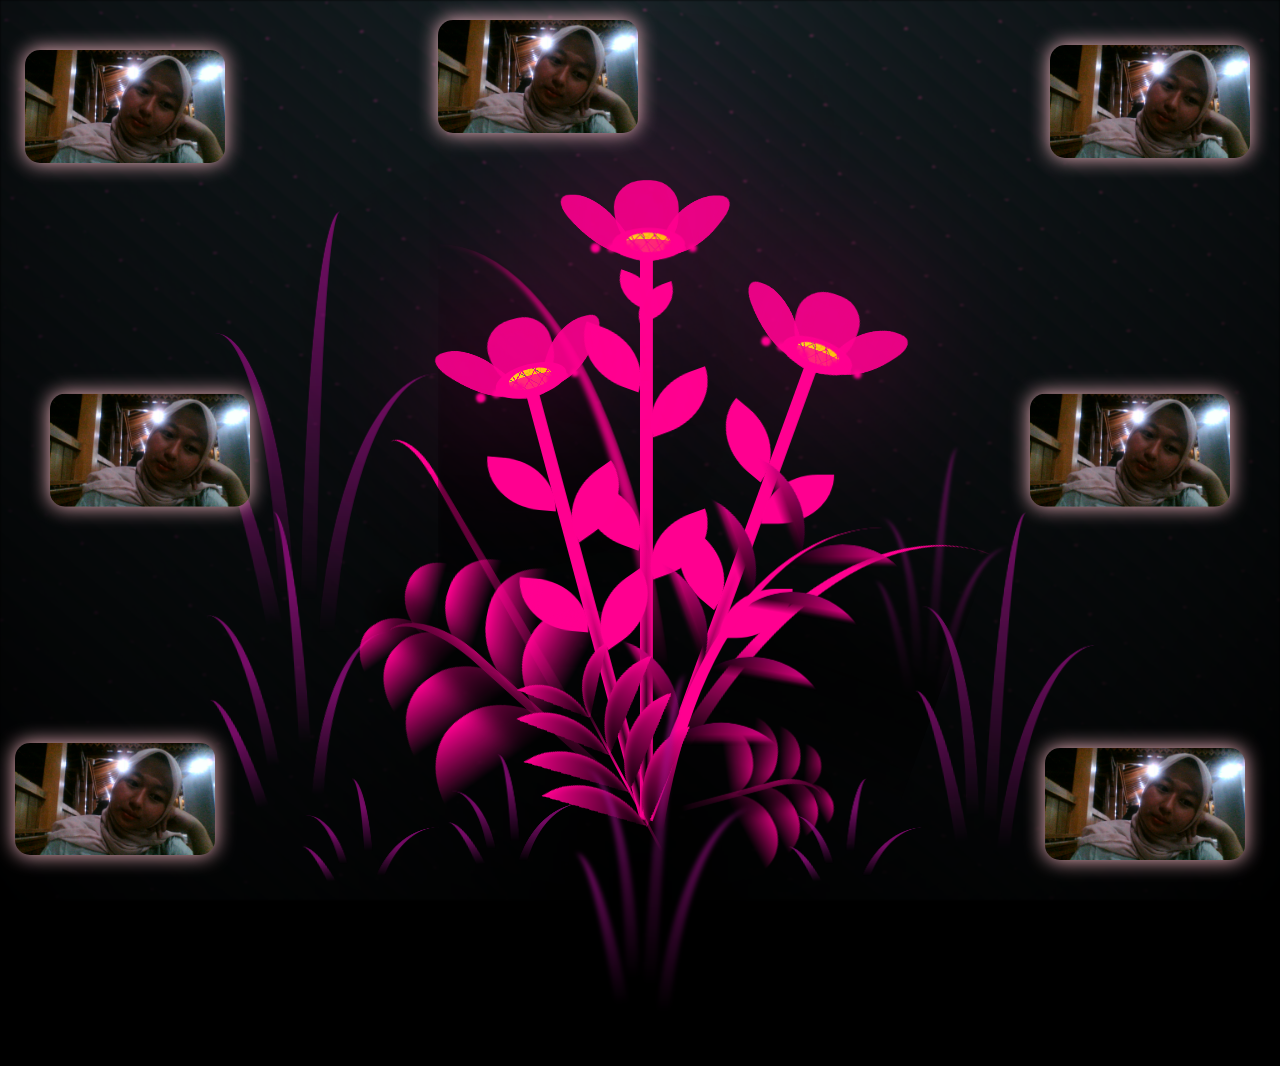
==== kado-main/flower.html @ bf852181 "habede" ====
<!DOCTYPE html>
<html lang="en">
<head>
    <meta charset="UTF-8">
    <meta http-equiv="X-UA-Compatible" content="IE=edge">
    <meta name="viewport" content="width=device-width, initial-scale=1.0">
    <link rel="stylesheet" href="css/main.css">
    <link rel="icon" href="img/flowers.png" type="image/x-icon">
    <title>flowers</title>
</head>
<body class="container">

<img src="hbdd.jpg" class="img kiri-atas">
<img src="hbdd.jpg" class="img kiri-bawah">
<img src="hbdd.jpg" class="img kanan-atas">
<img src="hbdd.jpg" class="img kanan-bawah">
<img src="hbdd.jpg" class="img kiri-tengah">
<img src="hbdd.jpg" class="img kanan-tengah">
<img src="hbdd.jpg" class="img atas-tengah">


  <!-- Pembuat code: https://codepen.io/mdusmanansari/pen/BamepLe -->
    <div class="night"></div>
    <div class="flowers">
      <div class="flower flower--1">
        <div class="flower__leafs flower__leafs--1">
          <div class="flower__leaf flower__leaf--1"></div>
          <div class="flower__leaf flower__leaf--2"></div>
          <div class="flower__leaf flower__leaf--3"></div>
          <div class="flower__leaf flower__leaf--4"></div>
          <div class="flower__white-circle"></div>
  
          <div class="flower__light flower__light--1"></div>
          <div class="flower__light flower__light--2"></div>
          <div class="flower__light flower__light--3"></div>
          <div class="flower__light flower__light--4"></div>
          <div class="flower__light flower__light--5"></div>
          <div class="flower__light flower__light--6"></div>
          <div class="flower__light flower__light--7"></div>
          <div class="flower__light flower__light--8"></div>
  
        </div>
        <div class="flower__line">
          <div class="flower__line__leaf flower__line__leaf--1"></div>
          <div class="flower__line__leaf flower__line__leaf--2"></div>
          <div class="flower__line__leaf flower__line__leaf--3"></div>
          <div class="flower__line__leaf flower__line__leaf--4"></div>
          <div class="flower__line__leaf flower__line__leaf--5"></div>
          <div class="flower__line__leaf flower__line__leaf--6"></div>
        </div>
      </div>
  
      <div class="flower flower--2">
        <div class="flower__leafs flower__leafs--2">
          <div class="flower__leaf flower__leaf--1"></div>
          <div class="flower__leaf flower__leaf--2"></div>
          <div class="flower__leaf flower__leaf--3"></div>
          <div class="flower__leaf flower__leaf--4"></div>
          <div class="flower__white-circle"></div>
  
          <div class="flower__light flower__light--1"></div>
          <div class="flower__light flower__light--2"></div>
          <div class="flower__light flower__light--3"></div>
          <div class="flower__light flower__light--4"></div>
          <div class="flower__light flower__light--5"></div>
          <div class="flower__light flower__light--6"></div>
          <div class="flower__light flower__light--7"></div>
          <div class="flower__light flower__light--8"></div>
  
        </div>
        <div class="flower__line">
          <div class="flower__line__leaf flower__line__leaf--1"></div>
          <div class="flower__line__leaf flower__line__leaf--2"></div>
          <div class="flower__line__leaf flower__line__leaf--3"></div>
          <div class="flower__line__leaf flower__line__leaf--4"></div>
        </div>
      </div>
  
      <div class="flower flower--3">
        <div class="flower__leafs flower__leafs--3">
          <div class="flower__leaf flower__leaf--1"></div>
          <div class="flower__leaf flower__leaf--2"></div>
          <div class="flower__leaf flower__leaf--3"></div>
          <div class="flower__leaf flower__leaf--4"></div>
          <div class="flower__white-circle"></div>
  
          <div class="flower__light flower__light--1"></div>
          <div class="flower__light flower__light--2"></div>
          <div class="flower__light flower__light--3"></div>
          <div class="flower__light flower__light--4"></div>
          <div class="flower__light flower__light--5"></div>
          <div class="flower__light flower__light--6"></div>
          <div class="flower__light flower__light--7"></div>
          <div class="flower__light flower__light--8"></div>
  
        </div>
        <div class="flower__line">
          <div class="flower__line__leaf flower__line__leaf--1"></div>
          <div class="flower__line__leaf flower__line__leaf--2"></div>
          <div class="flower__line__leaf flower__line__leaf--3"></div>
          <div class="flower__line__leaf flower__line__leaf--4"></div>
        </div>
      </div>
  
      <div class="grow-ans" style="--d:1.2s">
        <div class="flower__g-long">
          <div class="flower__g-long__top"></div>
          <div class="flower__g-long__bottom"></div>
        </div>
      </div>
  
      <div class="growing-grass">
        <div class="flower__grass flower__grass--1">
          <div class="flower__grass--top"></div>
          <div class="flower__grass--bottom"></div>
          <div class="flower__grass__leaf flower__grass__leaf--1"></div>
          <div class="flower__grass__leaf flower__grass__leaf--2"></div>
          <div class="flower__grass__leaf flower__grass__leaf--3"></div>
          <div class="flower__grass__leaf flower__grass__leaf--4"></div>
          <div class="flower__grass__leaf flower__grass__leaf--5"></div>
          <div class="flower__grass__leaf flower__grass__leaf--6"></div>
          <div class="flower__grass__leaf flower__grass__leaf--7"></div>
          <div class="flower__grass__leaf flower__grass__leaf--8"></div>
          <div class="flower__grass__overlay"></div>
        </div>
      </div>
  
      <div class="growing-grass">
        <div class="flower__grass flower__grass--2">
          <div class="flower__grass--top"></div>
          <div class="flower__grass--bottom"></div>
          <div class="flower__grass__leaf flower__grass__leaf--1"></div>
          <div class="flower__grass__leaf flower__grass__leaf--2"></div>
          <div class="flower__grass__leaf flower__grass__leaf--3"></div>
          <div class="flower__grass__leaf flower__grass__leaf--4"></div>
          <div class="flower__grass__leaf flower__grass__leaf--5"></div>
          <div class="flower__grass__leaf flower__grass__leaf--6"></div>
          <div class="flower__grass__leaf flower__grass__leaf--7"></div>
          <div class="flower__grass__leaf flower__grass__leaf--8"></div>
          <div class="flower__grass__overlay"></div>
        </div>
      </div>
  
      <div class="grow-ans" style="--d:2.4s">
        <div class="flower__g-right flower__g-right--1">
          <div class="leaf"></div>
        </div>
      </div>
  
      <div class="grow-ans" style="--d:2.8s">
        <div class="flower__g-right flower__g-right--2">
          <div class="leaf"></div>
        </div>
      </div>
  
      <div class="grow-ans" style="--d:2.8s">
        <div class="flower__g-front">
          <div class="flower__g-front__leaf-wrapper flower__g-front__leaf-wrapper--1">
            <div class="flower__g-front__leaf"></div>
          </div>
          <div class="flower__g-front__leaf-wrapper flower__g-front__leaf-wrapper--2">
            <div class="flower__g-front__leaf"></div>
          </div>
          <div class="flower__g-front__leaf-wrapper flower__g-front__leaf-wrapper--3">
            <div class="flower__g-front__leaf"></div>
          </div>
          <div class="flower__g-front__leaf-wrapper flower__g-front__leaf-wrapper--4">
            <div class="flower__g-front__leaf"></div>
          </div>
          <div class="flower__g-front__leaf-wrapper flower__g-front__leaf-wrapper--5">
            <div class="flower__g-front__leaf"></div>
          </div>
          <div class="flower__g-front__leaf-wrapper flower__g-front__leaf-wrapper--6">
            <div class="flower__g-front__leaf"></div>
          </div>
          <div class="flower__g-front__leaf-wrapper flower__g-front__leaf-wrapper--7">
            <div class="flower__g-front__leaf"></div>
          </div>
          <div class="flower__g-front__leaf-wrapper flower__g-front__leaf-wrapper--8">
            <div class="flower__g-front__leaf"></div>
          </div>
          <div class="flower__g-front__line"></div>
        </div>
      </div>
  
      <div class="grow-ans" style="--d:3.2s">
        <div class="flower__g-fr">
          <div class="leaf"></div>
          <div class="flower__g-fr__leaf flower__g-fr__leaf--1"></div>
          <div class="flower__g-fr__leaf flower__g-fr__leaf--2"></div>
          <div class="flower__g-fr__leaf flower__g-fr__leaf--3"></div>
          <div class="flower__g-fr__leaf flower__g-fr__leaf--4"></div>
          <div class="flower__g-fr__leaf flower__g-fr__leaf--5"></div>
          <div class="flower__g-fr__leaf flower__g-fr__leaf--6"></div>
          <div class="flower__g-fr__leaf flower__g-fr__leaf--7"></div>
          <div class="flower__g-fr__leaf flower__g-fr__leaf--8"></div>
        </div>
      </div>
  
      <div class="long-g long-g--0">
        <div class="grow-ans" style="--d:3s">
          <div class="leaf leaf--0"></div>
        </div>
        <div class="grow-ans" style="--d:2.2s">
          <div class="leaf leaf--1"></div>
        </div>
        <div class="grow-ans" style="--d:3.4s">
          <div class="leaf leaf--2"></div>
        </div>
        <div class="grow-ans" style="--d:3.6s">
          <div class="leaf leaf--3"></div>
        </div>
      </div>
  
      <div class="long-g long-g--1">
        <div class="grow-ans" style="--d:3.6s">
          <div class="leaf leaf--0"></div>
        </div>
        <div class="grow-ans" style="--d:3.8s">
          <div class="leaf leaf--1"></div>
        </div>
        <div class="grow-ans" style="--d:4s">
          <div class="leaf leaf--2"></div>
        </div>
        <div class="grow-ans" style="--d:4.2s">
          <div class="leaf leaf--3"></div>
        </div>
      </div>
  
      <div class="long-g long-g--2">
        <div class="grow-ans" style="--d:4s">
          <div class="leaf leaf--0"></div>
        </div>
        <div class="grow-ans" style="--d:4.2s">
          <div class="leaf leaf--1"></div>
        </div>
        <div class="grow-ans" style="--d:4.4s">
          <div class="leaf leaf--2"></div>
        </div>
        <div class="grow-ans" style="--d:4.6s">
          <div class="leaf leaf--3"></div>
        </div>
      </div>
  
      <div class="long-g long-g--3">
        <div class="grow-ans" style="--d:4s">
          <div class="leaf leaf--0"></div>
        </div>
        <div class="grow-ans" style="--d:4.2s">
          <div class="leaf leaf--1"></div>
        </div>
        <div class="grow-ans" style="--d:3s">
          <div class="leaf leaf--2"></div>
        </div>
        <div class="grow-ans" style="--d:3.6s">
          <div class="leaf leaf--3"></div>
        </div>
      </div>
  
      <div class="long-g long-g--4">
        <div class="grow-ans" style="--d:4s">
          <div class="leaf leaf--0"></div>
        </div>
        <div class="grow-ans" style="--d:4.2s">
          <div class="leaf leaf--1"></div>
        </div>
        <div class="grow-ans" style="--d:3s">
          <div class="leaf leaf--2"></div>
        </div>
        <div class="grow-ans" style="--d:3.6s">
          <div class="leaf leaf--3"></div>
        </div>
      </div>
  
      <div class="long-g long-g--5">
        <div class="grow-ans" style="--d:4s">
          <div class="leaf leaf--0"></div>
        </div>
        <div class="grow-ans" style="--d:4.2s">
          <div class="leaf leaf--1"></div>
        </div>
        <div class="grow-ans" style="--d:3s">
          <div class="leaf leaf--2"></div>
        </div>
        <div class="grow-ans" style="--d:3.6s">
          <div class="leaf leaf--3"></div>
        </div>
      </div>
  
      <div class="long-g long-g--6">
        <div class="grow-ans" style="--d:4.2s">
          <div class="leaf leaf--0"></div>
        </div>
        <div class="grow-ans" style="--d:4.4s">
          <div class="leaf leaf--1"></div>
        </div>
        <div class="grow-ans" style="--d:4.6s">
          <div class="leaf leaf--2"></div>
        </div>
        <div class="grow-ans" style="--d:4.8s">
          <div class="leaf leaf--3"></div>
        </div>
      </div>
  
      <div class="long-g long-g--7">
        <div class="grow-ans" style="--d:3s">
          <div class="leaf leaf--0"></div>
        </div>
        <div class="grow-ans" style="--d:3.2s">
          <div class="leaf leaf--1"></div>
        </div>
        <div class="grow-ans" style="--d:3.5s">
          <div class="leaf leaf--2"></div>
        </div>
        <div class="grow-ans" style="--d:3.6s">
          <div class="leaf leaf--3"></div>
        </div>
      </div>
    </div>
    <script src="main.js"></script>
  </body>
</html>
---- kado-main/css/main.css ----
*,
*::after,
*::before {
  padding: 0;
  margin: 0;
  box-sizing: border-box;
}

:root {
  --dark-color: #000;
}

body {
  display: flex;
  align-items: flex-end;
  justify-content: center;
  min-height: 100vh;
  background-color: var(--dark-color);
  overflow: hidden;
  perspective: 1000px;
}

.img {
    position: absolute;
    width: 200px;
    z-index: 10;
    border-radius: 15px;
    filter: drop-shadow(0 0 10px pink);
    animation: gerak 4s ease-in-out infinite;
}

/* animasi gabungan: naik turun + goyang */
@keyframes gerak {
    0%,100% {
        transform: translateY(0) rotate(var(--rot));
    }
    50% {
        transform: translateY(-15px) rotate(calc(var(--rot) + 5deg));
    }
}

.kiri-atas {
    top: 50px;
    left: 25px;
    --rot: -12deg;
}

.kanan-atas {
    top: 45px;
    right: 30px;
    --rot: 9deg;
}

.kiri-bawah {
    bottom: 45px;
    left: 15px;
    --rot: 14deg;
}

.kanan-bawah {
    bottom: 40px;
    right: 35px;
    --rot: -8deg;
}

/* kiri tengah */
.kiri-tengah {
    left: 10px;
    margin-left: 40px; 
    top: 50%;
    transform: translateY(-50%);
    --rot: -6deg;
}

/* kanan tengah */
.kanan-tengah {
    margin-right: 40px; 
    right: 10px;
    top: 50%;
    transform: translateY(-50%);
    --rot: 6deg;
}

/* atas tengah */
.atas-tengah {
    top: 20px;
    left: 42%;
    transform: translateX(-50%);
    --rot: 0deg;
}


.night {
  position: fixed;
  left: 50%;
  top: 0;
  transform: translateX(-50%);
  width: 100%;
  height: 100%;
  filter: blur(0.1vmin);
  background-image: radial-gradient(ellipse at top, transparent 0%, var(--dark-color)), radial-gradient(ellipse at bottom, var(--dark-color), rgba(145, 233, 255, 0.2)), repeating-linear-gradient(220deg, rgb(0, 0, 0) 0px, rgb(14, 2, 8) 19px, transparent 19px, transparent 22px), repeating-linear-gradient(189deg, rgb(0, 0, 0) 0px, rgb(0, 0, 0) 19px, transparent 19px, transparent 22px), repeating-linear-gradient(148deg, rgb(0, 0, 0) 0px, rgb(0, 0, 0) 19px, transparent 19px, transparent 22px), linear-gradient(90deg, rgb(150, 19, 102), rgb(167, 35, 79));
}

.flowers {
  position: relative;
  transform: scale(0.9);
}

.flower {
  position: absolute;
  bottom: 10vmin;
  transform-origin: bottom center;
  z-index: 10;
  --fl-speed: 0.8s;
}
.flower--1 {
  -webkit-animation: moving-flower-1 4s linear infinite;
          animation: moving-flower-1 4s linear infinite;
}
.flower--1 .flower__line {
  height: 70vmin;
  -webkit-animation-delay: 0.3s;
          animation-delay: 0.3s;
}
.flower--1 .flower__line__leaf--1 {
  -webkit-animation: blooming-leaf-right var(--fl-speed) 1.6s backwards;
          animation: blooming-leaf-right var(--fl-speed) 1.6s backwards;
}
.flower--1 .flower__line__leaf--2 {
  -webkit-animation: blooming-leaf-right var(--fl-speed) 1.4s backwards;
          animation: blooming-leaf-right var(--fl-speed) 1.4s backwards;
}
.flower--1 .flower__line__leaf--3 {
  -webkit-animation: blooming-leaf-left var(--fl-speed) 1.2s backwards;
          animation: blooming-leaf-left var(--fl-speed) 1.2s backwards;
}
.flower--1 .flower__line__leaf--4 {
  -webkit-animation: blooming-leaf-left var(--fl-speed) 1s backwards;
          animation: blooming-leaf-left var(--fl-speed) 1s backwards;
}
.flower--1 .flower__line__leaf--5 {
  -webkit-animation: blooming-leaf-right var(--fl-speed) 1.8s backwards;
          animation: blooming-leaf-right var(--fl-speed) 1.8s backwards;
}
.flower--1 .flower__line__leaf--6 {
  -webkit-animation: blooming-leaf-left var(--fl-speed) 2s backwards;
          animation: blooming-leaf-left var(--fl-speed) 2s backwards;
}
.flower--2 {
  left: 50%;
  transform: rotate(20deg);
  -webkit-animation: moving-flower-2 4s linear infinite;
          animation: moving-flower-2 4s linear infinite;
}
.flower--2 .flower__line {
  height: 60vmin;
  -webkit-animation-delay: 0.6s;
          animation-delay: 0.6s;
}
.flower--2 .flower__line__leaf--1 {
  -webkit-animation: blooming-leaf-right var(--fl-speed) 1.9s backwards;
          animation: blooming-leaf-right var(--fl-speed) 1.9s backwards;
}
.flower--2 .flower__line__leaf--2 {
  -webkit-animation: blooming-leaf-right var(--fl-speed) 1.7s backwards;
          animation: blooming-leaf-right var(--fl-speed) 1.7s backwards;
}
.flower--2 .flower__line__leaf--3 {
  -webkit-animation: blooming-leaf-left var(--fl-speed) 1.5s backwards;
          animation: blooming-leaf-left var(--fl-speed) 1.5s backwards;
}
.flower--2 .flower__line__leaf--4 {
  -webkit-animation: blooming-leaf-left var(--fl-speed) 1.3s backwards;
          animation: blooming-leaf-left var(--fl-speed) 1.3s backwards;
}
.flower--3 {
  left: 50%;
  transform: rotate(-15deg);
  -webkit-animation: moving-flower-3 4s linear infinite;
          animation: moving-flower-3 4s linear infinite;
}
.flower--3 .flower__line {
  -webkit-animation-delay: 0.9s;
          animation-delay: 0.9s;
}
.flower--3 .flower__line__leaf--1 {
  -webkit-animation: blooming-leaf-right var(--fl-speed) 2.5s backwards;
          animation: blooming-leaf-right var(--fl-speed) 2.5s backwards;
}
.flower--3 .flower__line__leaf--2 {
  -webkit-animation: blooming-leaf-right var(--fl-speed) 2.3s backwards;
          animation: blooming-leaf-right var(--fl-speed) 2.3s backwards;
}
.flower--3 .flower__line__leaf--3 {
  -webkit-animation: blooming-leaf-left var(--fl-speed) 2.1s backwards;
          animation: blooming-leaf-left var(--fl-speed) 2.1s backwards;
}
.flower--3 .flower__line__leaf--4 {
  -webkit-animation: blooming-leaf-left var(--fl-speed) 1.9s backwards;
          animation: blooming-leaf-left var(--fl-speed) 1.9s backwards;
}
.flower__leafs {
  position: relative;
  -webkit-animation: blooming-flower 2s backwards;
          animation: blooming-flower 2s backwards;
}
.flower__leafs--1 {
  -webkit-animation-delay: 1.1s;
          animation-delay: 1.1s;
}
.flower__leafs--2 {
  -webkit-animation-delay: 1.4s;
          animation-delay: 1.4s;
}
.flower__leafs--3 {
  -webkit-animation-delay: 1.7s;
          animation-delay: 1.7s;
}
.flower__leafs::after {
  content: "";
  position: absolute;
  left: 0;
  top: 0;
  transform: translate(-50%, -100%);
  width: 8vmin;
  height: 8vmin;
  background-color: #FF0090;
  filter: blur(10vmin);
}
.flower__leaf {
  position: absolute;
  bottom: 0;
  left: 50%;
  width: 8vmin;
  height: 11vmin;
  border-radius: 51% 49% 47% 53%/44% 45% 55% 69%;
  background-color: #FF0090;
  background-image: linear-gradient(to top, #FF0090, #FF0090);
  transform-origin: bottom center;
  opacity: 0.9;
  box-shadow: inset 0 0 2vmin #FF0090;
}
.flower__leaf--1 {
  transform: translate(-10%, 1%) rotateY(40deg) rotateX(-50deg);
}
.flower__leaf--2 {
  transform: translate(-50%, -4%) rotateX(40deg);
}
.flower__leaf--3 {
  transform: translate(-90%, 0%) rotateY(45deg) rotateX(50deg);
}
.flower__leaf--4 {
  width: 8vmin;
  height: 8vmin;
  transform-origin: bottom left;
  border-radius: 4vmin 10vmin 4vmin 4vmin;
  transform: translate(0%, 18%) rotateX(70deg) rotate(-43deg);
  background-image: linear-gradient(to top, #FF0090, #FF0090);
  z-index: 1;
  opacity: 0.8;
}
.flower__white-circle {
  position: absolute;
  left: -3.5vmin;
  top: -3vmin;
  width: 9vmin;
  height: 4vmin;
  border-radius: 50%;
  background-color: #FF0090;
}
.flower__white-circle::after {
  content: "";
  position: absolute;
  left: 50%;
  top: 45%;
  transform: translate(-50%, -50%);
  width: 60%;
  height: 60%;
  border-radius: inherit;
  background-image: repeating-linear-gradient(135deg, #FF0090 0px, #FF0090 1px, transparent 1px, transparent 12px), repeating-linear-gradient(45deg, #FF0090 0px, rgb(18, 180, 59) 1px, transparent 1px, transparent 12px), repeating-linear-gradient(67.5deg, #FF0090 0px, #FF0090 1px, transparent 1px, transparent 12px), repeating-linear-gradient(135deg, rgba(0, 0, 0, 0.03) 0px, rgba(0, 0, 0, 0.03) 1px, transparent 1px, transparent 12px), repeating-linear-gradient(45deg, rgba(0, 0, 0, 0.03) 0px, rgba(0, 0, 0, 0.03) 1px, transparent 1px, transparent 12px), repeating-linear-gradient(112.5deg, rgba(0, 0, 0, 0.03) 0px, rgba(0, 0, 0, 0.03) 1px, transparent 1px, transparent 12px), repeating-linear-gradient(112.5deg, rgba(0, 0, 0, 0.03) 0px, rgba(0, 0, 0, 0.03) 1px, transparent 1px, transparent 12px), repeating-linear-gradient(45deg, rgba(0, 0, 0, 0.03) 0px, rgba(0, 0, 0, 0.03) 1px, transparent 1px, transparent 12px), repeating-linear-gradient(22.5deg, rgba(0, 0, 0, 0.03) 0px, rgba(0, 0, 0, 0.03) 1px, transparent 1px, transparent 12px), repeating-linear-gradient(45deg, rgba(0, 0, 0, 0.03) 0px, rgba(0, 0, 0, 0.03) 1px, transparent 1px, transparent 12px), repeating-linear-gradient(22.5deg, rgba(0, 0, 0, 0.03) 0px, rgba(0, 0, 0, 0.03) 1px, transparent 1px, transparent 12px), repeating-linear-gradient(135deg, rgba(0, 0, 0, 0.03) 0px, rgba(0, 0, 0, 0.03) 1px, transparent 1px, transparent 12px), repeating-linear-gradient(157.5deg, rgba(0, 0, 0, 0.03) 0px, rgba(0, 0, 0, 0.03) 1px, transparent 1px, transparent 12px), repeating-linear-gradient(67.5deg, rgba(0, 0, 0, 0.03) 0px, rgba(0, 0, 0, 0.03) 1px, transparent 1px, transparent 12px), repeating-linear-gradient(67.5deg, rgba(0, 0, 0, 0.03) 0px, rgba(0, 0, 0, 0.03) 1px, transparent 1px, transparent 12px), linear-gradient(90deg, rgb(255, 235, 18), rgb(255, 206, 0));
}
.flower__line {
  height: 55vmin;
  width: 1.5vmin;
  background-image: linear-gradient(to left, #FF0090, transparent, #FF0090), linear-gradient(to top, transparent 10%, #FF0090, #FF0090);
  box-shadow: inset 0 0 2px #FF0090;
  -webkit-animation: grow-flower-tree 4s backwards;
          animation: grow-flower-tree 4s backwards;
}
.flower__line__leaf {
  --w: 7vmin;
  --h: calc(var(--w) + 2vmin);
  position: absolute;
  top: 20%;
  left: 90%;
  width: var(--w);
  height: var(--h);
  border-top-right-radius: var(--h);
  border-bottom-left-radius: var(--h);
  background-image: linear-gradient(to top, #FF0090, #FF0090);
}
.flower__line__leaf--1 {
  transform: rotate(70deg) rotateY(30deg);
}
.flower__line__leaf--2 {
  top: 45%;
  transform: rotate(70deg) rotateY(30deg);
}
.flower__line__leaf--3, .flower__line__leaf--4, .flower__line__leaf--6 {
  border-top-right-radius: 0;
  border-bottom-left-radius: 0;
  border-top-left-radius: var(--h);
  border-bottom-right-radius: var(--h);
  left: -460%;
  top: 12%;
  transform: rotate(-70deg) rotateY(30deg);
}
.flower__line__leaf--4 {
  top: 40%;
}
.flower__line__leaf--5 {
  top: 0;
  transform-origin: left;
  transform: rotate(70deg) rotateY(30deg) scale(0.6);
}
.flower__line__leaf--6 {
  top: -2%;
  left: -450%;
  transform-origin: right;
  transform: rotate(-70deg) rotateY(30deg) scale(0.6);
}
.flower__light {
  position: absolute;
  bottom: 0vmin;
  width: 1vmin;
  height: 1vmin;
  background-color: #FF0090;
  border-radius: 50%;
  filter: blur(0.2vmin);
  -webkit-animation: light-ans 4s linear infinite backwards;
          animation: light-ans 4s linear infinite backwards;
}
.flower__light:nth-child(odd) {
  background-color: #FF0090;
}
.flower__light--1 {
  left: -2vmin;
  -webkit-animation-delay: 1s;
          animation-delay: 1s;
}
.flower__light--2 {
  left: 3vmin;
  -webkit-animation-delay: 0.5s;
          animation-delay: 0.5s;
}
.flower__light--3 {
  left: -6vmin;
  -webkit-animation-delay: 0.3s;
          animation-delay: 0.3s;
}
.flower__light--4 {
  left: 6vmin;
  -webkit-animation-delay: 0.9s;
          animation-delay: 0.9s;
}
.flower__light--5 {
  left: -1vmin;
  -webkit-animation-delay: 1.5s;
          animation-delay: 1.5s;
}
.flower__light--6 {
  left: -4vmin;
  -webkit-animation-delay: 3s;
          animation-delay: 3s;
}
.flower__light--7 {
  left: 3vmin;
  -webkit-animation-delay: 2s;
          animation-delay: 2s;
}
.flower__light--8 {
  left: -6vmin;
  -webkit-animation-delay: 3.5s;
          animation-delay: 3.5s;
}
.flower__grass {
  --c: #FF0090;
  --line-w: 1.5vmin;
  position: absolute;
  bottom: 12vmin;
  left: -7vmin;
  display: flex;
  flex-direction: column;
  align-items: flex-end;
  z-index: 20;
  transform-origin: bottom center;
  transform: rotate(-48deg) rotateY(40deg);
}
.flower__grass--1 {
  -webkit-animation: moving-grass 2s linear infinite;
          animation: moving-grass 2s linear infinite;
}
.flower__grass--2 {
  left: 2vmin;
  bottom: 10vmin;
  transform: scale(0.5) rotate(75deg) rotateX(10deg) rotateY(-200deg);
  opacity: 0.8;
  z-index: 0;
  -webkit-animation: moving-grass--2 1.5s linear infinite;
          animation: moving-grass--2 1.5s linear infinite;
}
.flower__grass--top {
  width: 7vmin;
  height: 10vmin;
  border-top-right-radius: 100%;
  border-right: var(--line-w) solid var(--c);
  transform-origin: bottom center;
  transform: rotate(-2deg);
}
.flower__grass--bottom {
  margin-top: -2px;
  width: var(--line-w);
  height: 25vmin;
  background-image: linear-gradient(to top, transparent, var(--c));
}
.flower__grass__leaf {
  --size: 10vmin;
  position: absolute;
  width: calc(var(--size) * 2.1);
  height: var(--size);
  border-top-left-radius: var(--size);
  border-top-right-radius: var(--size);
  background-image: linear-gradient(to top, transparent, transparent 30%, var(--c));
  z-index: 100;
}
.flower__grass__leaf--1 {
  top: -6%;
  left: 30%;
  --size: 6vmin;
  transform: rotate(-20deg);
  -webkit-animation: growing-grass-ans--1 2s 2.6s backwards;
          animation: growing-grass-ans--1 2s 2.6s backwards;
}
@-webkit-keyframes growing-grass-ans--1 {
  0% {
    transform-origin: bottom left;
    transform: rotate(-20deg) scale(0);
  }
}
@keyframes growing-grass-ans--1 {
  0% {
    transform-origin: bottom left;
    transform: rotate(-20deg) scale(0);
  }
}
.flower__grass__leaf--2 {
  top: -5%;
  left: -110%;
  --size: 6vmin;
  transform: rotate(10deg);
  -webkit-animation: growing-grass-ans--2 2s 2.4s linear backwards;
          animation: growing-grass-ans--2 2s 2.4s linear backwards;
}
@-webkit-keyframes growing-grass-ans--2 {
  0% {
    transform-origin: bottom right;
    transform: rotate(10deg) scale(0);
  }
}
@keyframes growing-grass-ans--2 {
  0% {
    transform-origin: bottom right;
    transform: rotate(10deg) scale(0);
  }
}
.flower__grass__leaf--3 {
  top: 5%;
  left: 60%;
  --size: 8vmin;
  transform: rotate(-18deg) rotateX(-20deg);
  -webkit-animation: growing-grass-ans--3 2s 2.2s linear backwards;
          animation: growing-grass-ans--3 2s 2.2s linear backwards;
}
@-webkit-keyframes growing-grass-ans--3 {
  0% {
    transform-origin: bottom left;
    transform: rotate(-18deg) rotateX(-20deg) scale(0);
  }
}
@keyframes growing-grass-ans--3 {
  0% {
    transform-origin: bottom left;
    transform: rotate(-18deg) rotateX(-20deg) scale(0);
  }
}
.flower__grass__leaf--4 {
  top: 6%;
  left: -135%;
  --size: 8vmin;
  transform: rotate(2deg);
  -webkit-animation: growing-grass-ans--4 2s 2s linear backwards;
          animation: growing-grass-ans--4 2s 2s linear backwards;
}
@-webkit-keyframes growing-grass-ans--4 {
  0% {
    transform-origin: bottom right;
    transform: rotate(2deg) scale(0);
  }
}
@keyframes growing-grass-ans--4 {
  0% {
    transform-origin: bottom right;
    transform: rotate(2deg) scale(0);
  }
}
.flower__grass__leaf--5 {
  top: 20%;
  left: 60%;
  --size: 10vmin;
  transform: rotate(-24deg) rotateX(-20deg);
  -webkit-animation: growing-grass-ans--5 2s 1.8s linear backwards;
          animation: growing-grass-ans--5 2s 1.8s linear backwards;
}
@-webkit-keyframes growing-grass-ans--5 {
  0% {
    transform-origin: bottom left;
    transform: rotate(-24deg) rotateX(-20deg) scale(0);
  }
}
@keyframes growing-grass-ans--5 {
  0% {
    transform-origin: bottom left;
    transform: rotate(-24deg) rotateX(-20deg) scale(0);
  }
}
.flower__grass__leaf--6 {
  top: 22%;
  left: -180%;
  --size: 10vmin;
  transform: rotate(10deg);
  -webkit-animation: growing-grass-ans--6 2s 1.6s linear backwards;
          animation: growing-grass-ans--6 2s 1.6s linear backwards;
}
@-webkit-keyframes growing-grass-ans--6 {
  0% {
    transform-origin: bottom right;
    transform: rotate(10deg) scale(0);
  }
}
@keyframes growing-grass-ans--6 {
  0% {
    transform-origin: bottom right;
    transform: rotate(10deg) scale(0);
  }
}
.flower__grass__leaf--7 {
  top: 39%;
  left: 70%;
  --size: 10vmin;
  transform: rotate(-10deg);
  -webkit-animation: growing-grass-ans--7 2s 1.4s linear backwards;
          animation: growing-grass-ans--7 2s 1.4s linear backwards;
}
@-webkit-keyframes growing-grass-ans--7 {
  0% {
    transform-origin: bottom left;
    transform: rotate(-10deg) scale(0);
  }
}
@keyframes growing-grass-ans--7 {
  0% {
    transform-origin: bottom left;
    transform: rotate(-10deg) scale(0);
  }
}
.flower__grass__leaf--8 {
  top: 40%;
  left: -215%;
  --size: 11vmin;
  transform: rotate(10deg);
  -webkit-animation: growing-grass-ans--8 2s 1.2s linear backwards;
          animation: growing-grass-ans--8 2s 1.2s linear backwards;
}
@-webkit-keyframes growing-grass-ans--8 {
  0% {
    transform-origin: bottom right;
    transform: rotate(10deg) scale(0);
  }
}
@keyframes growing-grass-ans--8 {
  0% {
    transform-origin: bottom right;
    transform: rotate(10deg) scale(0);
  }
}
.flower__grass__overlay {
  position: absolute;
  top: -10%;
  right: 0%;
  width: 100%;
  height: 100%;
  background-color: rgba(0, 0, 0, 0.6);
  filter: blur(1.5vmin);
  z-index: 100;
}
.flower__g-long {
  --w: 2vmin;
  --h: 6vmin;
  --c: #FF0090;
  position: absolute;
  bottom: 10vmin;
  left: -3vmin;
  transform-origin: bottom center;
  transform: rotate(-30deg) rotateY(-20deg);
  display: flex;
  flex-direction: column;
  align-items: flex-end;
  -webkit-animation: flower-g-long-ans 3s linear infinite;
          animation: flower-g-long-ans 3s linear infinite;
}
@-webkit-keyframes flower-g-long-ans {
  0%, 100% {
    transform: rotate(-30deg) rotateY(-20deg);
  }
  50% {
    transform: rotate(-32deg) rotateY(-20deg);
  }
}
@keyframes flower-g-long-ans {
  0%, 100% {
    transform: rotate(-30deg) rotateY(-20deg);
  }
  50% {
    transform: rotate(-32deg) rotateY(-20deg);
  }
}
.flower__g-long__top {
  top: calc(var(--h) * -1);
  width: calc(var(--w) + 1vmin);
  height: var(--h);
  border-top-right-radius: 100%;
  border-right: 0.7vmin solid var(--c);
  transform: translate(-0.7vmin, 1vmin);
}
.flower__g-long__bottom {
  width: var(--w);
  height: 50vmin;
  transform-origin: bottom center;
  background-image: linear-gradient(to top, transparent 30%, var(--c));
  box-shadow: inset 0 0 2px rgba(0, 0, 0, 0.996);
  -webkit-clip-path: polygon(35% 0, 65% 1%, 100% 100%, 0% 100%);
          clip-path: polygon(35% 0, 65% 1%, 100% 100%, 0% 100%);
}
.flower__g-right {
  position: absolute;
  bottom: 6vmin;
  left: -2vmin;
  transform-origin: bottom left;
  transform: rotate(20deg);
}
.flower__g-right .leaf {
  width: 30vmin;
  height: 50vmin;
  border-top-left-radius: 100%;
  border-left: 2vmin solid #FF0090;
  background-image: linear-gradient(to bottom, transparent, var(--dark-color) 60%);
  -webkit-mask-image: linear-gradient(to top, transparent 30%, #FF0090 60%);
}
.flower__g-right--1 {
  -webkit-animation: flower-g-right-ans 2.5s linear infinite;
          animation: flower-g-right-ans 2.5s linear infinite;
}
.flower__g-right--2 {
  left: 5vmin;
  transform: rotateY(-180deg);
  -webkit-animation: flower-g-right-ans--2 3s linear infinite;
          animation: flower-g-right-ans--2 3s linear infinite;
}
.flower__g-right--2 .leaf {
  height: 75vmin;
  filter: blur(0.3vmin);
  opacity: 0.8;
}
@-webkit-keyframes flower-g-right-ans {
  0%, 100% {
    transform: rotate(20deg);
  }
  50% {
    transform: rotate(24deg) rotateX(-20deg);
  }
}
@keyframes flower-g-right-ans {
  0%, 100% {
    transform: rotate(20deg);
  }
  50% {
    transform: rotate(24deg) rotateX(-20deg);
  }
}
@-webkit-keyframes flower-g-right-ans--2 {
  0%, 100% {
    transform: rotateY(-180deg) rotate(0deg) rotateX(-20deg);
  }
  50% {
    transform: rotateY(-180deg) rotate(6deg) rotateX(-20deg);
  }
}
@keyframes flower-g-right-ans--2 {
  0%, 100% {
    transform: rotateY(-180deg) rotate(0deg) rotateX(-20deg);
  }
  50% {
    transform: rotateY(-180deg) rotate(6deg) rotateX(-20deg);
  }
}
.flower__g-front {
  position: absolute;
  bottom: 6vmin;
  left: 2.5vmin;
  z-index: 100;
  transform-origin: bottom center;
  transform: rotate(-28deg) rotateY(30deg) scale(1.04);
  -webkit-animation: flower__g-front-ans 2s linear infinite;
          animation: flower__g-front-ans 2s linear infinite;
}
@-webkit-keyframes flower__g-front-ans {
  0%, 100% {
    transform: rotate(-28deg) rotateY(30deg) scale(1.04);
  }
  50% {
    transform: rotate(-35deg) rotateY(40deg) scale(1.04);
  }
}
@keyframes flower__g-front-ans {
  0%, 100% {
    transform: rotate(-28deg) rotateY(30deg) scale(1.04);
  }
  50% {
    transform: rotate(-35deg) rotateY(40deg) scale(1.04);
  }
}
.flower__g-front__line {
  width: 0.3vmin;
  height: 20vmin;
  background-image: linear-gradient(to top, transparent, #FF0090, transparent 100%);
  position: relative;
}
.flower__g-front__leaf-wrapper {
  position: absolute;
  top: 0;
  left: 0;
  transform-origin: bottom left;
  transform: rotate(10deg);
}
.flower__g-front__leaf-wrapper:nth-child(even) {
  left: 0vmin;
  transform: rotateY(-180deg) rotate(5deg);
  -webkit-animation: flower__g-front__leaf-left-ans 1s ease-in backwards;
          animation: flower__g-front__leaf-left-ans 1s ease-in backwards;
}
.flower__g-front__leaf-wrapper:nth-child(odd) {
  -webkit-animation: flower__g-front__leaf-ans 1s ease-in backwards;
          animation: flower__g-front__leaf-ans 1s ease-in backwards;
}
.flower__g-front__leaf-wrapper--1 {
  top: -8vmin;
  transform: scale(0.7);
  -webkit-animation: flower__g-front__leaf-ans 1s 5.5s ease-in backwards !important;
          animation: flower__g-front__leaf-ans 1s 5.5s ease-in backwards !important;
}
.flower__g-front__leaf-wrapper--2 {
  top: -8vmin;
  transform: rotateY(-180deg) scale(0.7) !important;
  -webkit-animation: flower__g-front__leaf-left-ans-2 1s 4.6s ease-in backwards !important;
          animation: flower__g-front__leaf-left-ans-2 1s 4.6s ease-in backwards !important;
}
.flower__g-front__leaf-wrapper--3 {
  top: -3vmin;
  -webkit-animation: flower__g-front__leaf-ans 1s 4.6s ease-in backwards;
          animation: flower__g-front__leaf-ans 1s 4.6s ease-in backwards;
}
.flower__g-front__leaf-wrapper--4 {
  top: -3vmin;
  transform: rotateY(-180deg) scale(0.9) !important;
  -webkit-animation: flower__g-front__leaf-left-ans-2 1s 4.6s ease-in backwards !important;
          animation: flower__g-front__leaf-left-ans-2 1s 4.6s ease-in backwards !important;
}
@-webkit-keyframes flower__g-front__leaf-left-ans-2 {
  0% {
    transform: rotateY(-180deg) scale(0);
  }
}
@keyframes flower__g-front__leaf-left-ans-2 {
  0% {
    transform: rotateY(-180deg) scale(0);
  }
}
.flower__g-front__leaf-wrapper--5, .flower__g-front__leaf-wrapper--6 {
  top: 2vmin;
}
.flower__g-front__leaf-wrapper--7, .flower__g-front__leaf-wrapper--8 {
  top: 6.5vmin;
}
.flower__g-front__leaf-wrapper--2 {
  -webkit-animation-delay: 5.2s !important;
          animation-delay: 5.2s !important;
}
.flower__g-front__leaf-wrapper--3 {
  -webkit-animation-delay: 4.9s !important;
          animation-delay: 4.9s !important;
}
.flower__g-front__leaf-wrapper--5 {
  -webkit-animation-delay: 4.3s !important;
          animation-delay: 4.3s !important;
}
.flower__g-front__leaf-wrapper--6 {
  -webkit-animation-delay: 4.1s !important;
          animation-delay: 4.1s !important;
}
.flower__g-front__leaf-wrapper--7 {
  -webkit-animation-delay: 3.8s !important;
          animation-delay: 3.8s !important;
}
.flower__g-front__leaf-wrapper--8 {
  -webkit-animation-delay: 3.5s !important;
          animation-delay: 3.5s !important;
}
@-webkit-keyframes flower__g-front__leaf-ans {
  0% {
    transform: rotate(10deg) scale(0);
  }
}
@keyframes flower__g-front__leaf-ans {
  0% {
    transform: rotate(10deg) scale(0);
  }
}
@-webkit-keyframes flower__g-front__leaf-left-ans {
  0% {
    transform: rotateY(-180deg) rotate(5deg) scale(0);
  }
}
@keyframes flower__g-front__leaf-left-ans {
  0% {
    transform: rotateY(-180deg) rotate(5deg) scale(0);
  }
}
.flower__g-front__leaf {
  width: 10vmin;
  height: 10vmin;
  border-radius: 100% 0% 0% 100%/100% 100% 0% 0%;
  box-shadow: inset 0 2px 1vmin #FF0090;
  background-image: linear-gradient(to bottom left, transparent, var(--dark-color)), linear-gradient(to bottom right, #FF0090 50%, transparent 50%, transparent);
  -webkit-mask-image: linear-gradient(to bottom right, #FF0090 70%, transparent 50%, transparent);
  mask-image: linear-gradient(to bottom right, #FF0090 50%, transparent 50%, transparent);
}
.flower__g-fr {
  position: absolute;
  bottom: -4vmin;
  left: vmin;
  transform-origin: bottom left;
  z-index: 10;
  -webkit-animation: flower__g-fr-ans 2s linear infinite;
          animation: flower__g-fr-ans 2s linear infinite;
}
@-webkit-keyframes flower__g-fr-ans {
  0%, 100% {
    transform: rotate(2deg);
  }
  50% {
    transform: rotate(4deg);
  }
}
@keyframes flower__g-fr-ans {
  0%, 100% {
    transform: rotate(2deg);
  }
  50% {
    transform: rotate(4deg);
  }
}
.flower__g-fr .leaf {
  width: 30vmin;
  height: 50vmin;
  border-top-left-radius: 100%;
  border-left: 2vmin solid #FF0090;
  -webkit-mask-image: linear-gradient(to top, transparent 25%, #FF0090 50%);
  position: relative;
  z-index: 1;
}
.flower__g-fr__leaf {
  position: absolute;
  top: 0;
  left: 0;
  width: 10vmin;
  height: 10vmin;
  border-radius: 100% 0% 0% 100%/100% 100% 0% 0%;
  box-shadow: inset 0 2px 1vmin hsla(286, 91%, 26%, 0.2);
  background-image: linear-gradient(to bottom left, transparent, var(--dark-color) 98%), linear-gradient(to bottom right, #FF0090 45%, transparent 50%, transparent);
  -webkit-mask-image: linear-gradient(135deg, #FF0090 40%, transparent 50%, transparent);
}
.flower__g-fr__leaf--1 {
  left: 20vmin;
  transform: rotate(45deg);
  -webkit-animation: flower__g-fr-leaft-ans-1 0.5s 5.2s linear backwards;
          animation: flower__g-fr-leaft-ans-1 0.5s 5.2s linear backwards;
}
@-webkit-keyframes flower__g-fr-leaft-ans-1 {
  0% {
    transform-origin: left;
    transform: rotate(45deg) scale(0);
  }
}
@keyframes flower__g-fr-leaft-ans-1 {
  0% {
    transform-origin: left;
    transform: rotate(45deg) scale(0);
  }
}
.flower__g-fr__leaf--2 {
  left: 12vmin;
  top: -7vmin;
  transform: rotate(25deg) rotateY(-180deg);
  -webkit-animation: flower__g-fr-leaft-ans-6 0.5s 5s linear backwards;
          animation: flower__g-fr-leaft-ans-6 0.5s 5s linear backwards;
}
.flower__g-fr__leaf--3 {
  left: 15vmin;
  top: 6vmin;
  transform: rotate(55deg);
  -webkit-animation: flower__g-fr-leaft-ans-5 0.5s 4.8s linear backwards;
          animation: flower__g-fr-leaft-ans-5 0.5s 4.8s linear backwards;
}
.flower__g-fr__leaf--4 {
  left: 6vmin;
  top: -2vmin;
  transform: rotate(25deg) rotateY(-180deg);
  -webkit-animation: flower__g-fr-leaft-ans-6 0.5s 4.6s linear backwards;
          animation: flower__g-fr-leaft-ans-6 0.5s 4.6s linear backwards;
}
.flower__g-fr__leaf--5 {
  left: 10vmin;
  top: 14vmin;
  transform: rotate(55deg);
  -webkit-animation: flower__g-fr-leaft-ans-5 0.5s 4.4s linear backwards;
          animation: flower__g-fr-leaft-ans-5 0.5s 4.4s linear backwards;
}
@-webkit-keyframes flower__g-fr-leaft-ans-5 {
  0% {
    transform-origin: left;
    transform: rotate(55deg) scale(0);
  }
}
@keyframes flower__g-fr-leaft-ans-5 {
  0% {
    transform-origin: left;
    transform: rotate(55deg) scale(0);
  }
}
.flower__g-fr__leaf--6 {
  left: 0vmin;
  top: 6vmin;
  transform: rotate(25deg) rotateY(-180deg);
  -webkit-animation: flower__g-fr-leaft-ans-6 0.5s 4.2s linear backwards;
          animation: flower__g-fr-leaft-ans-6 0.5s 4.2s linear backwards;
}
@-webkit-keyframes flower__g-fr-leaft-ans-6 {
  0% {
    transform-origin: right;
    transform: rotate(25deg) rotateY(-180deg) scale(0);
  }
}
@keyframes flower__g-fr-leaft-ans-6 {
  0% {
    transform-origin: right;
    transform: rotate(25deg) rotateY(-180deg) scale(0);
  }
}
.flower__g-fr__leaf--7 {
  left: 5vmin;
  top: 22vmin;
  transform: rotate(45deg);
  -webkit-animation: flower__g-fr-leaft-ans-7 0.5s 4s linear backwards;
          animation: flower__g-fr-leaft-ans-7 0.5s 4s linear backwards;
}
@-webkit-keyframes flower__g-fr-leaft-ans-7 {
  0% {
    transform-origin: left;
    transform: rotate(45deg) scale(0);
  }
}
@keyframes flower__g-fr-leaft-ans-7 {
  0% {
    transform-origin: left;
    transform: rotate(45deg) scale(0);
  }
}
.flower__g-fr__leaf--8 {
  left: -4vmin;
  top: 15vmin;
  transform: rotate(15deg) rotateY(-180deg);
  -webkit-animation: flower__g-fr-leaft-ans-8 0.5s 3.8s linear backwards;
          animation: flower__g-fr-leaft-ans-8 0.5s 3.8s linear backwards;
}
@-webkit-keyframes flower__g-fr-leaft-ans-8 {
  0% {
    transform-origin: right;
    transform: rotate(15deg) rotateY(-180deg) scale(0);
  }
}
@keyframes flower__g-fr-leaft-ans-8 {
  0% {
    transform-origin: right;
    transform: rotate(15deg) rotateY(-180deg) scale(0);
  }
}

.long-g {
  position: absolute;
  bottom: 25vmin;
  left: -42vmin;
  transform-origin: bottom left;
}
.long-g--1 {
  bottom: 0vmin;
  transform: scale(0.8) rotate(-5deg);
}
.long-g--1 .leaf {
  -webkit-mask-image: linear-gradient(to top, transparent 40%, #d11991 80%) !important;
}
.long-g--1 .leaf--1 {
  --w: 5vmin;
  --h: 60vmin;
  left: -2vmin;
  transform: rotate(3deg) rotateY(-180deg);
}
.long-g--2, .long-g--3 {
  bottom: -3vmin;
  left: -35vmin;
  transform-origin: center;
  transform: scale(0.6) rotateX(60deg);
}
.long-g--2 .leaf, .long-g--3 .leaf {
  -webkit-mask-image: linear-gradient(to top, transparent 50%, #c0095e 80%) !important;
}
.long-g--2 .leaf--1, .long-g--3 .leaf--1 {
  left: -1vmin;
  transform: rotateY(-180deg);
}
.long-g--3 {
  left: -17vmin;
  bottom: 0vmin;
}
.long-g--3 .leaf {
  -webkit-mask-image: linear-gradient(to top, transparent 40%, #cf0ab2 80%) !important;
}
.long-g--4 {
  left: 25vmin;
  bottom: -3vmin;
  transform-origin: center;
  transform: scale(0.6) rotateX(60deg);
}
.long-g--4 .leaf {
  -webkit-mask-image: linear-gradient(to top, transparent 50%, #f95ca0 80%) !important;
}
.long-g--5 {
  left: 42vmin;
  bottom: 0vmin;
  transform: scale(0.8) rotate(2deg);
}
.long-g--6 {
  left: 0vmin;
  bottom: -20vmin;
  z-index: 100;
  filter: blur(0.3vmin);
  transform: scale(0.8) rotate(2deg);
}
.long-g--7 {
  left: 35vmin;
  bottom: 20vmin;
  z-index: -1;
  filter: blur(0.3vmin);
  transform: scale(0.6) rotate(2deg);
  opacity: 0.7;
}
.long-g .leaf {
  --w: 15vmin;
  --h: 40vmin;
  --c: #a10e8bb6;
  position: absolute;
  bottom: 0;
  width: var(--w);
  height: var(--h);
  border-top-left-radius: 100%;
  border-left: 2vmin solid var(--c);
  -webkit-mask-image: linear-gradient(to top, transparent 20%, var(--dark-color));
  transform-origin: bottom center;
}
.long-g .leaf--0 {
  left: 2vmin;
  -webkit-animation: leaf-ans-1 4s linear infinite;
          animation: leaf-ans-1 4s linear infinite;
}
.long-g .leaf--1 {
  --w: 5vmin;
  --h: 60vmin;
  -webkit-animation: leaf-ans-1 4s linear infinite;
          animation: leaf-ans-1 4s linear infinite;
}
.long-g .leaf--2 {
  --w: 10vmin;
  --h: 40vmin;
  left: -0.5vmin;
  bottom: 5vmin;
  transform-origin: bottom left;
  transform: rotateY(-180deg);
  -webkit-animation: leaf-ans-2 3s linear infinite;
          animation: leaf-ans-2 3s linear infinite;
}
.long-g .leaf--3 {
  --w: 5vmin;
  --h: 30vmin;
  left: -1vmin;
  bottom: 3.2vmin;
  transform-origin: bottom left;
  transform: rotate(-10deg) rotateY(-180deg);
  -webkit-animation: leaf-ans-3 3s linear infinite;
          animation: leaf-ans-3 3s linear infinite;
}

@-webkit-keyframes leaf-ans-1 {
  0%, 100% {
    transform: rotate(-5deg) scale(1);
  }
  50% {
    transform: rotate(5deg) scale(1.1);
  }
}

@keyframes leaf-ans-1 {
  0%, 100% {
    transform: rotate(-5deg) scale(1);
  }
  50% {
    transform: rotate(5deg) scale(1.1);
  }
}
@-webkit-keyframes leaf-ans-2 {
  0%, 100% {
    transform: rotateY(-180deg) rotate(5deg);
  }
  50% {
    transform: rotateY(-180deg) rotate(0deg) scale(1.1);
  }
}
@keyframes leaf-ans-2 {
  0%, 100% {
    transform: rotateY(-180deg) rotate(5deg);
  }
  50% {
    transform: rotateY(-180deg) rotate(0deg) scale(1.1);
  }
}
@-webkit-keyframes leaf-ans-3 {
  0%, 100% {
    transform: rotate(-10deg) rotateY(-180deg);
  }
  50% {
    transform: rotate(-20deg) rotateY(-180deg);
  }
}
@keyframes leaf-ans-3 {
  0%, 100% {
    transform: rotate(-10deg) rotateY(-180deg);
  }
  50% {
    transform: rotate(-20deg) rotateY(-180deg);
  }
}
.grow-ans {
  -webkit-animation: grow-ans 2s var(--d) backwards;
          animation: grow-ans 2s var(--d) backwards;
}

@-webkit-keyframes grow-ans {
  0% {
    transform: scale(0);
    opacity: 0;
  }
}

@keyframes grow-ans {
  0% {
    transform: scale(0);
    opacity: 0;
  }
}
@-webkit-keyframes light-ans {
  0% {
    opacity: 0;
    transform: translateY(0vmin);
  }
  25% {
    opacity: 1;
    transform: translateY(-5vmin) translateX(-2vmin);
  }
  50% {
    opacity: 1;
    transform: translateY(-15vmin) translateX(2vmin);
    filter: blur(0.2vmin);
  }
  75% {
    transform: translateY(-20vmin) translateX(-2vmin);
    filter: blur(0.2vmin);
  }
  100% {
    transform: translateY(-30vmin);
    opacity: 0;
    filter: blur(1vmin);
  }
}
@keyframes light-ans {
  0% {
    opacity: 0;
    transform: translateY(0vmin);
  }
  25% {
    opacity: 1;
    transform: translateY(-5vmin) translateX(-2vmin);
  }
  50% {
    opacity: 1;
    transform: translateY(-15vmin) translateX(2vmin);
    filter: blur(0.2vmin);
  }
  75% {
    transform: translateY(-20vmin) translateX(-2vmin);
    filter: blur(0.2vmin);
  }
  100% {
    transform: translateY(-30vmin);
    opacity: 0;
    filter: blur(1vmin);
  }
}
@-webkit-keyframes moving-flower-1 {
  0%, 100% {
    transform: rotate(2deg);
  }
  50% {
    transform: rotate(-2deg);
  }
}
@keyframes moving-flower-1 {
  0%, 100% {
    transform: rotate(2deg);
  }
  50% {
    transform: rotate(-2deg);
  }
}
@-webkit-keyframes moving-flower-2 {
  0%, 100% {
    transform: rotate(18deg);
  }
  50% {
    transform: rotate(14deg);
  }
}
@keyframes moving-flower-2 {
  0%, 100% {
    transform: rotate(18deg);
  }
  50% {
    transform: rotate(14deg);
  }
}
@-webkit-keyframes moving-flower-3 {
  0%, 100% {
    transform: rotate(-18deg);
  }
  50% {
    transform: rotate(-20deg) rotateY(-10deg);
  }
}
@keyframes moving-flower-3 {
  0%, 100% {
    transform: rotate(-18deg);
  }
  50% {
    transform: rotate(-20deg) rotateY(-10deg);
  }
}
@-webkit-keyframes blooming-leaf-right {
  0% {
    transform-origin: left;
    transform: rotate(70deg) rotateY(30deg) scale(0);
  }
}
@keyframes blooming-leaf-right {
  0% {
    transform-origin: left;
    transform: rotate(70deg) rotateY(30deg) scale(0);
  }
}
@-webkit-keyframes blooming-leaf-left {
  0% {
    transform-origin: right;
    transform: rotate(-70deg) rotateY(30deg) scale(0);
  }
}
@keyframes blooming-leaf-left {
  0% {
    transform-origin: right;
    transform: rotate(-70deg) rotateY(30deg) scale(0);
  }
}
@-webkit-keyframes grow-flower-tree {
  0% {
    height: 0;
    border-radius: 1vmin;
  }
}
@keyframes grow-flower-tree {
  0% {
    height: 0;
    border-radius: 1vmin;
  }
}
@-webkit-keyframes blooming-flower {
  0% {
    transform: scale(0);
  }
}
@keyframes blooming-flower {
  0% {
    transform: scale(0);
  }
}
@-webkit-keyframes moving-grass {
  0%, 100% {
    transform: rotate(-48deg) rotateY(40deg);
  }
  50% {
    transform: rotate(-50deg) rotateY(40deg);
  }
}
@keyframes moving-grass {
  0%, 100% {
    transform: rotate(-48deg) rotateY(40deg);
  }
  50% {
    transform: rotate(-50deg) rotateY(40deg);
  }
}
@-webkit-keyframes moving-grass--2 {
  0%, 100% {
    transform: scale(0.5) rotate(75deg) rotateX(10deg) rotateY(-200deg);
  }
  50% {
    transform: scale(0.5) rotate(79deg) rotateX(10deg) rotateY(-200deg);
  }
}
@keyframes moving-grass--2 {
  0%, 100% {
    transform: scale(0.5) rotate(75deg) rotateX(10deg) rotateY(-200deg);
  }
  50% {
    transform: scale(0.5) rotate(79deg) rotateX(10deg) rotateY(-200deg);
  }
}
.growing-grass {
  -webkit-animation: growing-grass-ans 1s 2s backwards;
          animation: growing-grass-ans 1s 2s backwards;
}

@-webkit-keyframes growing-grass-ans {
  0% {
    transform: scale(0);
  }
}

@keyframes growing-grass-ans {
  0% {
    transform: scale(0);
  }
}
.container * {
  -webkit-animation-play-state: paused !important;
          animation-play-state: paused !important;
}/*# sourceMappingURL=main.css.map */
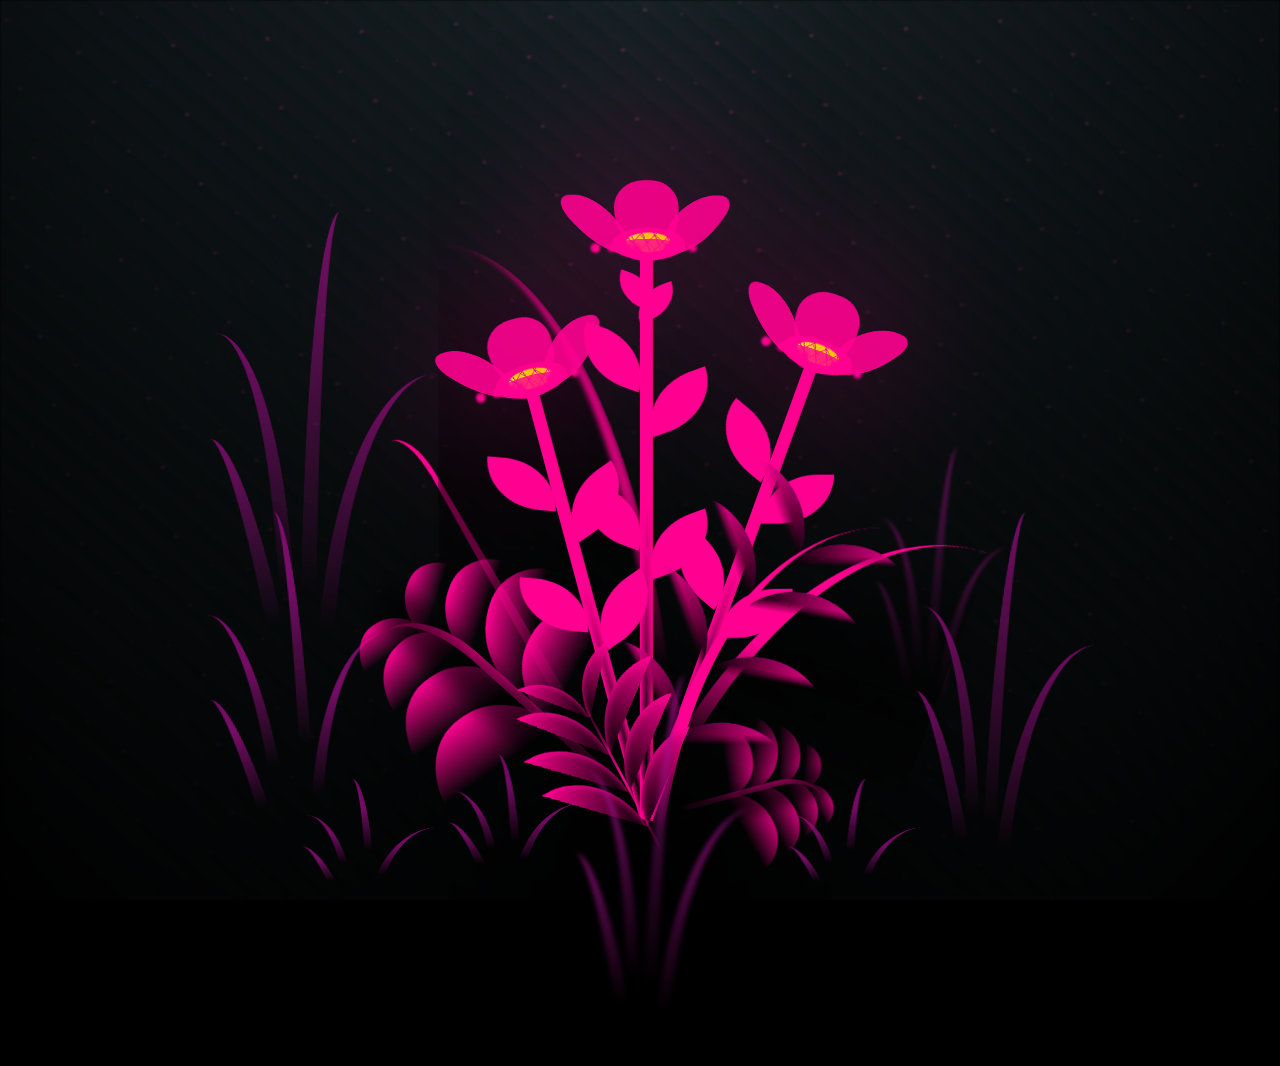
==== commit 9aa3bc26: "update flow" ====
--- a/kado-main/flower.html
+++ b/kado-main/flower.html
@@ -10,13 +10,13 @@
 </head>
 <body class="container">
 
-<img src="hbdd.jpg" class="img kiri-atas">
-<img src="hbdd.jpg" class="img kiri-bawah">
-<img src="hbdd.jpg" class="img kanan-atas">
-<img src="hbdd.jpg" class="img kanan-bawah">
-<img src="hbdd.jpg" class="img kiri-tengah">
-<img src="hbdd.jpg" class="img kanan-tengah">
-<img src="hbdd.jpg" class="img atas-tengah">
+<img src="" class="img kiri-atas">
+<img src="" class="img kiri-bawah">
+<img src="" class="img kanan-atas">
+<img src="" class="img kanan-bawah">
+<img src="" class="img kiri-tengah">
+<img src="" class="img kanan-tengah">
+<img src="" class="img atas-tengah">
 
 
   <!-- Pembuat code: https://codepen.io/mdusmanansari/pen/BamepLe -->
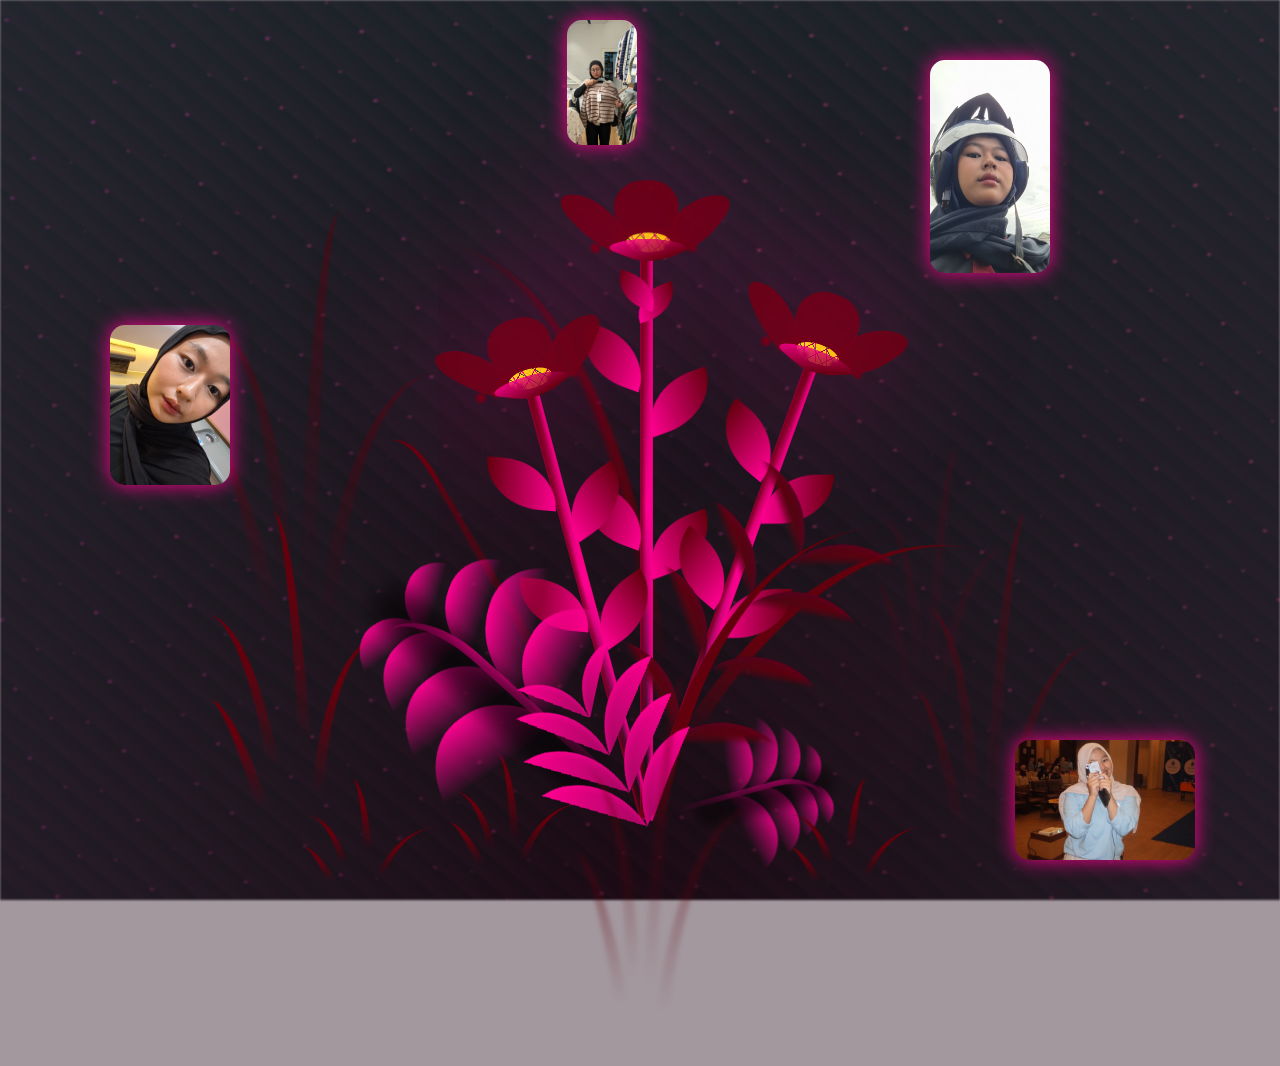
==== commit e3b45bf4: "file baru" ====
--- a/kado-main/flower.html
+++ b/kado-main/flower.html
@@ -9,14 +9,23 @@
     <title>flowers</title>
 </head>
 <body class="container">
-
-<img src="" class="img kiri-atas">
-<img src="" class="img kiri-bawah">
-<img src="" class="img kanan-atas">
-<img src="" class="img kanan-bawah">
-<img src="" class="img kiri-tengah">
-<img src="" class="img kanan-tengah">
-<img src="" class="img atas-tengah">
+  
+
+<video class="img kiri-atas" autoplay loop muted>
+    <source src="vidd1.mp4" type="video/mp4">
+</video>
+<video class="img kiri-bawah" autoplay loop muted>
+    <source src="vidd3.mp4" type="video/mp4">
+</video>
+<img src="hana5.jpeg" class="img kanan-atas">
+<img src="hana8.jpeg" class="img kanan-bawah">
+<img src="hana7.jpeg" class="img kiri-tengah">
+<video class="img kanan-tengah" autoplay loop muted>
+    <source src="vidd2.mp4" type="video/mp4">
+</video>
+<img src="hana6.jpeg" class="img atas-tengah">
+
+
 
 
   <!-- Pembuat code: https://codepen.io/mdusmanansari/pen/BamepLe -->
--- a/kado-main/css/main.css
+++ b/kado-main/css/main.css
@@ -7,7 +7,7 @@
 }
 
 :root {
-  --dark-color: #000;
+  --dark-color: #2a111f6e;
 }
 
 body {
@@ -22,10 +22,10 @@
 
 .img {
     position: absolute;
-    width: 200px;
+    width: 150px;
     z-index: 10;
     border-radius: 15px;
-    filter: drop-shadow(0 0 10px pink);
+    filter: drop-shadow(0 0 10px #FF0090);
     animation: gerak 4s ease-in-out infinite;
 }
 
@@ -40,55 +40,60 @@
 }
 
 .kiri-atas {
-    top: 50px;
-    left: 25px;
+    top: 60px;
+    left: 230px;
     --rot: -12deg;
 }
 
 .kanan-atas {
-    top: 45px;
-    right: 30px;
+    top: 60px;
+    right: 230px;
     --rot: 9deg;
+    width: 120px;
 }
 
 .kiri-bawah {
     bottom: 45px;
-    left: 15px;
+    left: 85px;
     --rot: 14deg;
+    width: 180px;
 }
 
 .kanan-bawah {
     bottom: 40px;
-    right: 35px;
+    right: 85px;
     --rot: -8deg;
+    width: 180px;
 }
 
 /* kiri tengah */
 .kiri-tengah {
-    left: 10px;
+    left: 70px;
     margin-left: 40px; 
-    top: 50%;
+    top: 45%;
     transform: translateY(-50%);
     --rot: -6deg;
+    width: 120px;
 }
 
 /* kanan tengah */
 .kanan-tengah {
     margin-right: 40px; 
-    right: 10px;
-    top: 50%;
+    right: 70px;
+    top: 45%;
     transform: translateY(-50%);
     --rot: 6deg;
+    width: 120px;
 }
 
 /* atas tengah */
 .atas-tengah {
     top: 20px;
-    left: 42%;
+    left: 47%;
     transform: translateX(-50%);
     --rot: 0deg;
-}
-
+    width: 70px;
+}
 
 .night {
   position: fixed;
@@ -234,11 +239,11 @@
   width: 8vmin;
   height: 11vmin;
   border-radius: 51% 49% 47% 53%/44% 45% 55% 69%;
-  background-color: #FF0090;
-  background-image: linear-gradient(to top, #FF0090, #FF0090);
+  background-color: #79325a;
+  background-image: linear-gradient(to top, #63000d, #63000d);
   transform-origin: bottom center;
   opacity: 0.9;
-  box-shadow: inset 0 0 2vmin #FF0090;
+  box-shadow: inset 0 0 2vmin #63000d#FF0090;
 }
 .flower__leaf--1 {
   transform: translate(-10%, 1%) rotateY(40deg) rotateX(-50deg);
@@ -255,7 +260,7 @@
   transform-origin: bottom left;
   border-radius: 4vmin 10vmin 4vmin 4vmin;
   transform: translate(0%, 18%) rotateX(70deg) rotate(-43deg);
-  background-image: linear-gradient(to top, #FF0090, #FF0090);
+  background-image: linear-gradient(to top, #63000d, #FF0090);
   z-index: 1;
   opacity: 0.8;
 }
@@ -266,7 +271,7 @@
   width: 9vmin;
   height: 4vmin;
   border-radius: 50%;
-  background-color: #FF0090;
+  background-color: #63000d;
 }
 .flower__white-circle::after {
   content: "";
@@ -277,12 +282,12 @@
   width: 60%;
   height: 60%;
   border-radius: inherit;
-  background-image: repeating-linear-gradient(135deg, #FF0090 0px, #FF0090 1px, transparent 1px, transparent 12px), repeating-linear-gradient(45deg, #FF0090 0px, rgb(18, 180, 59) 1px, transparent 1px, transparent 12px), repeating-linear-gradient(67.5deg, #FF0090 0px, #FF0090 1px, transparent 1px, transparent 12px), repeating-linear-gradient(135deg, rgba(0, 0, 0, 0.03) 0px, rgba(0, 0, 0, 0.03) 1px, transparent 1px, transparent 12px), repeating-linear-gradient(45deg, rgba(0, 0, 0, 0.03) 0px, rgba(0, 0, 0, 0.03) 1px, transparent 1px, transparent 12px), repeating-linear-gradient(112.5deg, rgba(0, 0, 0, 0.03) 0px, rgba(0, 0, 0, 0.03) 1px, transparent 1px, transparent 12px), repeating-linear-gradient(112.5deg, rgba(0, 0, 0, 0.03) 0px, rgba(0, 0, 0, 0.03) 1px, transparent 1px, transparent 12px), repeating-linear-gradient(45deg, rgba(0, 0, 0, 0.03) 0px, rgba(0, 0, 0, 0.03) 1px, transparent 1px, transparent 12px), repeating-linear-gradient(22.5deg, rgba(0, 0, 0, 0.03) 0px, rgba(0, 0, 0, 0.03) 1px, transparent 1px, transparent 12px), repeating-linear-gradient(45deg, rgba(0, 0, 0, 0.03) 0px, rgba(0, 0, 0, 0.03) 1px, transparent 1px, transparent 12px), repeating-linear-gradient(22.5deg, rgba(0, 0, 0, 0.03) 0px, rgba(0, 0, 0, 0.03) 1px, transparent 1px, transparent 12px), repeating-linear-gradient(135deg, rgba(0, 0, 0, 0.03) 0px, rgba(0, 0, 0, 0.03) 1px, transparent 1px, transparent 12px), repeating-linear-gradient(157.5deg, rgba(0, 0, 0, 0.03) 0px, rgba(0, 0, 0, 0.03) 1px, transparent 1px, transparent 12px), repeating-linear-gradient(67.5deg, rgba(0, 0, 0, 0.03) 0px, rgba(0, 0, 0, 0.03) 1px, transparent 1px, transparent 12px), repeating-linear-gradient(67.5deg, rgba(0, 0, 0, 0.03) 0px, rgba(0, 0, 0, 0.03) 1px, transparent 1px, transparent 12px), linear-gradient(90deg, rgb(255, 235, 18), rgb(255, 206, 0));
+  background-image: repeating-linear-gradient(135deg, #FF0090 0px, #63000d 1px, transparent 1px, transparent 12px), repeating-linear-gradient(45deg, #63000d 0px, rgb(18, 180, 59) 1px, transparent 1px, transparent 12px), repeating-linear-gradient(67.5deg, #FF0090 0px, #FF0090 1px, transparent 1px, transparent 12px), repeating-linear-gradient(135deg, rgba(0, 0, 0, 0.03) 0px, rgba(0, 0, 0, 0.03) 1px, transparent 1px, transparent 12px), repeating-linear-gradient(45deg, rgba(0, 0, 0, 0.03) 0px, rgba(0, 0, 0, 0.03) 1px, transparent 1px, transparent 12px), repeating-linear-gradient(112.5deg, rgba(0, 0, 0, 0.03) 0px, rgba(0, 0, 0, 0.03) 1px, transparent 1px, transparent 12px), repeating-linear-gradient(112.5deg, rgba(0, 0, 0, 0.03) 0px, rgba(0, 0, 0, 0.03) 1px, transparent 1px, transparent 12px), repeating-linear-gradient(45deg, rgba(0, 0, 0, 0.03) 0px, rgba(0, 0, 0, 0.03) 1px, transparent 1px, transparent 12px), repeating-linear-gradient(22.5deg, rgba(0, 0, 0, 0.03) 0px, rgba(0, 0, 0, 0.03) 1px, transparent 1px, transparent 12px), repeating-linear-gradient(45deg, rgba(0, 0, 0, 0.03) 0px, rgba(0, 0, 0, 0.03) 1px, transparent 1px, transparent 12px), repeating-linear-gradient(22.5deg, rgba(0, 0, 0, 0.03) 0px, rgba(0, 0, 0, 0.03) 1px, transparent 1px, transparent 12px), repeating-linear-gradient(135deg, rgba(0, 0, 0, 0.03) 0px, rgba(0, 0, 0, 0.03) 1px, transparent 1px, transparent 12px), repeating-linear-gradient(157.5deg, rgba(0, 0, 0, 0.03) 0px, rgba(0, 0, 0, 0.03) 1px, transparent 1px, transparent 12px), repeating-linear-gradient(67.5deg, rgba(0, 0, 0, 0.03) 0px, rgba(0, 0, 0, 0.03) 1px, transparent 1px, transparent 12px), repeating-linear-gradient(67.5deg, rgba(0, 0, 0, 0.03) 0px, rgba(0, 0, 0, 0.03) 1px, transparent 1px, transparent 12px), linear-gradient(90deg, rgb(255, 235, 18), rgb(255, 206, 0));
 }
 .flower__line {
   height: 55vmin;
   width: 1.5vmin;
-  background-image: linear-gradient(to left, #FF0090, transparent, #FF0090), linear-gradient(to top, transparent 10%, #FF0090, #FF0090);
+  background-image: linear-gradient(to left, #FF0090, transparent, #63000d), linear-gradient(to top, transparent 10%, #FF0090, #63000d);
   box-shadow: inset 0 0 2px #FF0090;
   -webkit-animation: grow-flower-tree 4s backwards;
           animation: grow-flower-tree 4s backwards;
@@ -297,7 +302,7 @@
   height: var(--h);
   border-top-right-radius: var(--h);
   border-bottom-left-radius: var(--h);
-  background-image: linear-gradient(to top, #FF0090, #FF0090);
+  background-image: linear-gradient(to top, #FF0090, #63000d);
 }
 .flower__line__leaf--1 {
   transform: rotate(70deg) rotateY(30deg);
@@ -334,14 +339,14 @@
   bottom: 0vmin;
   width: 1vmin;
   height: 1vmin;
-  background-color: #FF0090;
+  background-color: #63000d;
   border-radius: 50%;
   filter: blur(0.2vmin);
   -webkit-animation: light-ans 4s linear infinite backwards;
           animation: light-ans 4s linear infinite backwards;
 }
 .flower__light:nth-child(odd) {
-  background-color: #FF0090;
+  background-color: #63000d;
 }
 .flower__light--1 {
   left: -2vmin;
@@ -606,7 +611,7 @@
 .flower__g-long {
   --w: 2vmin;
   --h: 6vmin;
-  --c: #FF0090;
+  --c: #63000d;
   position: absolute;
   bottom: 10vmin;
   left: -3vmin;
@@ -662,7 +667,7 @@
   width: 30vmin;
   height: 50vmin;
   border-top-left-radius: 100%;
-  border-left: 2vmin solid #FF0090;
+  border-left: 2vmin solid #63000d;
   background-image: linear-gradient(to bottom, transparent, var(--dark-color) 60%);
   -webkit-mask-image: linear-gradient(to top, transparent 30%, #FF0090 60%);
 }
@@ -742,7 +747,7 @@
 .flower__g-front__line {
   width: 0.3vmin;
   height: 20vmin;
-  background-image: linear-gradient(to top, transparent, #FF0090, transparent 100%);
+  background-image: linear-gradient(to top, transparent, #63000d transparent 100%);
   position: relative;
 }
 .flower__g-front__leaf-wrapper {
@@ -849,9 +854,9 @@
   width: 10vmin;
   height: 10vmin;
   border-radius: 100% 0% 0% 100%/100% 100% 0% 0%;
-  box-shadow: inset 0 2px 1vmin #FF0090;
+  box-shadow: inset 0 2px 1vmin #FF0090 ;
   background-image: linear-gradient(to bottom left, transparent, var(--dark-color)), linear-gradient(to bottom right, #FF0090 50%, transparent 50%, transparent);
-  -webkit-mask-image: linear-gradient(to bottom right, #FF0090 70%, transparent 50%, transparent);
+  -webkit-mask-image: linear-gradient(to bottom right, #63000d 70%, transparent 50%, transparent);
   mask-image: linear-gradient(to bottom right, #FF0090 50%, transparent 50%, transparent);
 }
 .flower__g-fr {
@@ -883,8 +888,8 @@
   width: 30vmin;
   height: 50vmin;
   border-top-left-radius: 100%;
-  border-left: 2vmin solid #FF0090;
-  -webkit-mask-image: linear-gradient(to top, transparent 25%, #FF0090 50%);
+  border-left: 2vmin solid #63000d;
+  -webkit-mask-image: linear-gradient(to top, transparent 25%, #63000d 50%);
   position: relative;
   z-index: 1;
 }
@@ -896,8 +901,8 @@
   height: 10vmin;
   border-radius: 100% 0% 0% 100%/100% 100% 0% 0%;
   box-shadow: inset 0 2px 1vmin hsla(286, 91%, 26%, 0.2);
-  background-image: linear-gradient(to bottom left, transparent, var(--dark-color) 98%), linear-gradient(to bottom right, #FF0090 45%, transparent 50%, transparent);
-  -webkit-mask-image: linear-gradient(135deg, #FF0090 40%, transparent 50%, transparent);
+  background-image: linear-gradient(to bottom left, transparent, var(--dark-color) 98%), linear-gradient(to bottom right, #63000d 45%, transparent 50%, transparent);
+  -webkit-mask-image: linear-gradient(135deg, #63000d 40%, transparent 50%, transparent);
 }
 .flower__g-fr__leaf--1 {
   left: 20vmin;
@@ -1026,7 +1031,7 @@
   transform: scale(0.8) rotate(-5deg);
 }
 .long-g--1 .leaf {
-  -webkit-mask-image: linear-gradient(to top, transparent 40%, #d11991 80%) !important;
+  -webkit-mask-image: linear-gradient(to top, transparent 40%, #63000d 80%) !important;
 }
 .long-g--1 .leaf--1 {
   --w: 5vmin;
@@ -1041,7 +1046,7 @@
   transform: scale(0.6) rotateX(60deg);
 }
 .long-g--2 .leaf, .long-g--3 .leaf {
-  -webkit-mask-image: linear-gradient(to top, transparent 50%, #c0095e 80%) !important;
+  -webkit-mask-image: linear-gradient(to top, transparent 50%, #63000d 80%) !important;
 }
 .long-g--2 .leaf--1, .long-g--3 .leaf--1 {
   left: -1vmin;
@@ -1086,7 +1091,7 @@
 .long-g .leaf {
   --w: 15vmin;
   --h: 40vmin;
-  --c: #a10e8bb6;
+  --c: #63000d;
   position: absolute;
   bottom: 0;
   width: var(--w);
